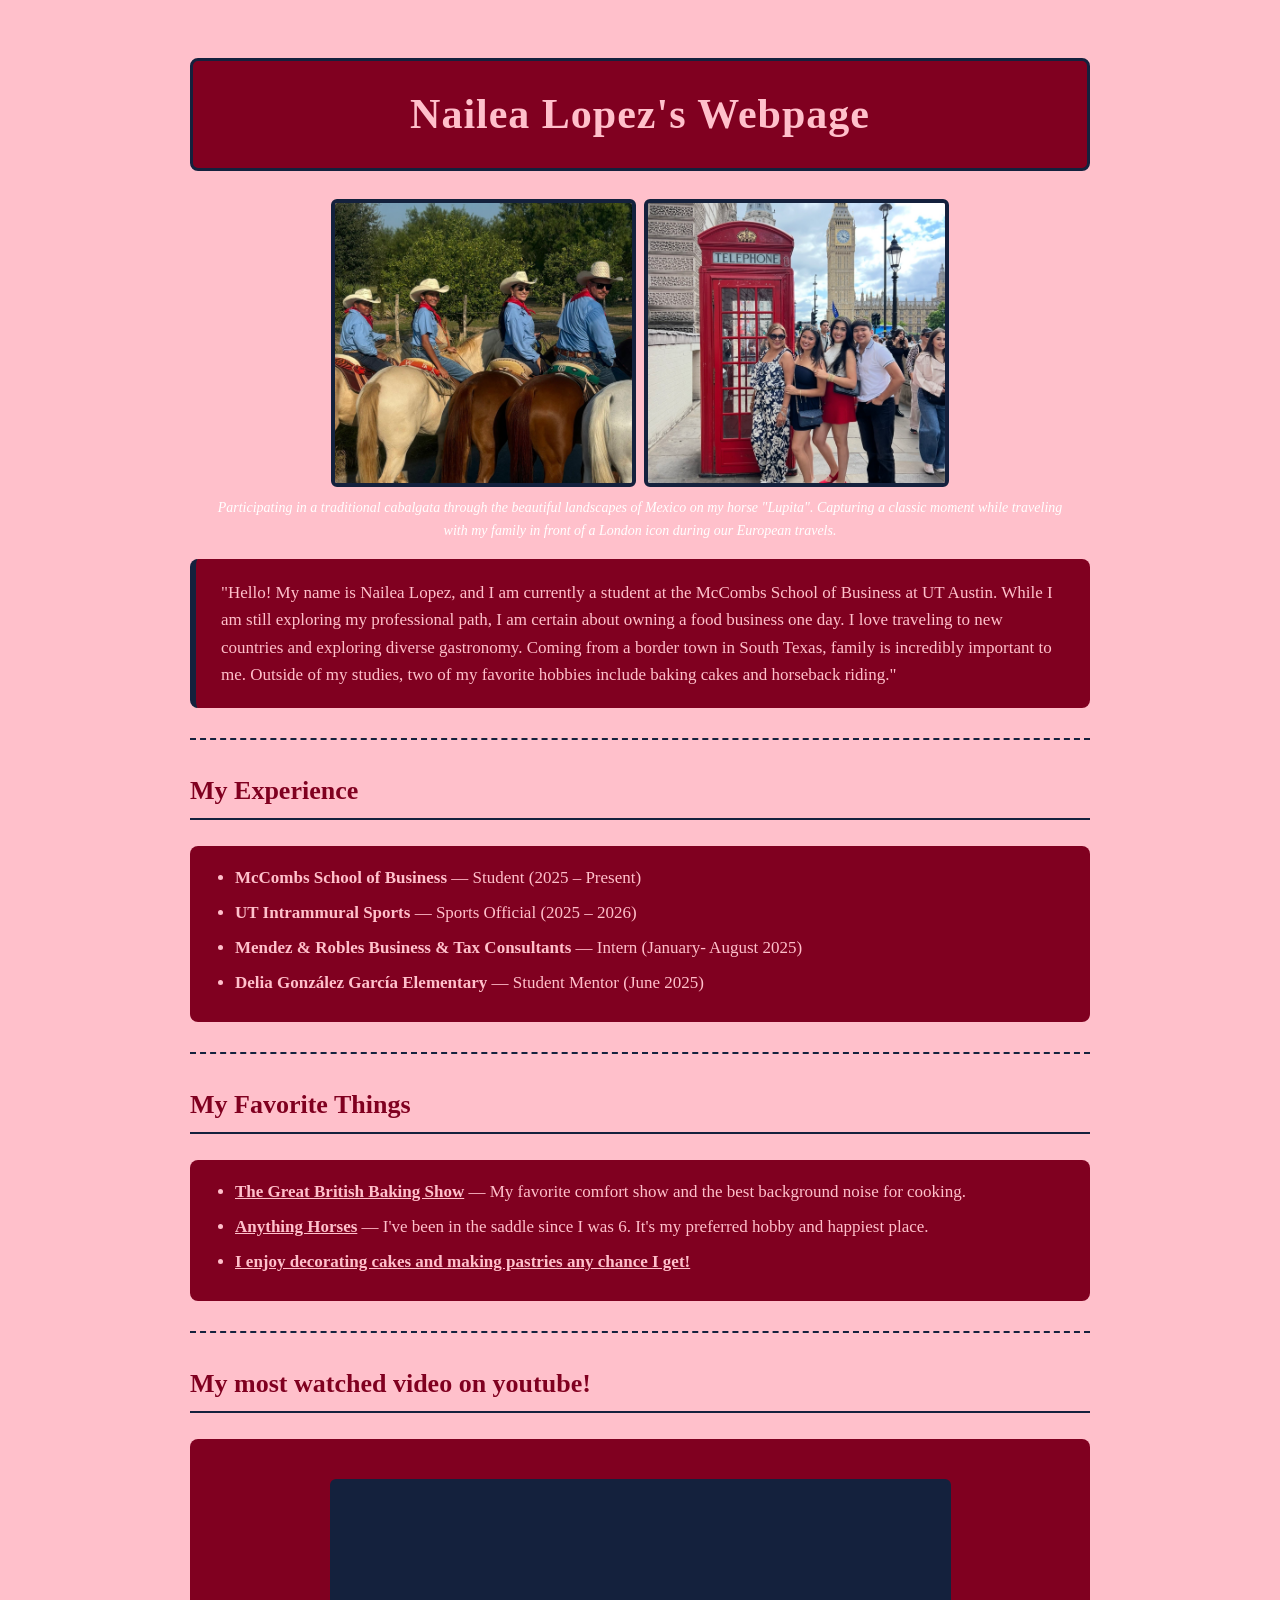
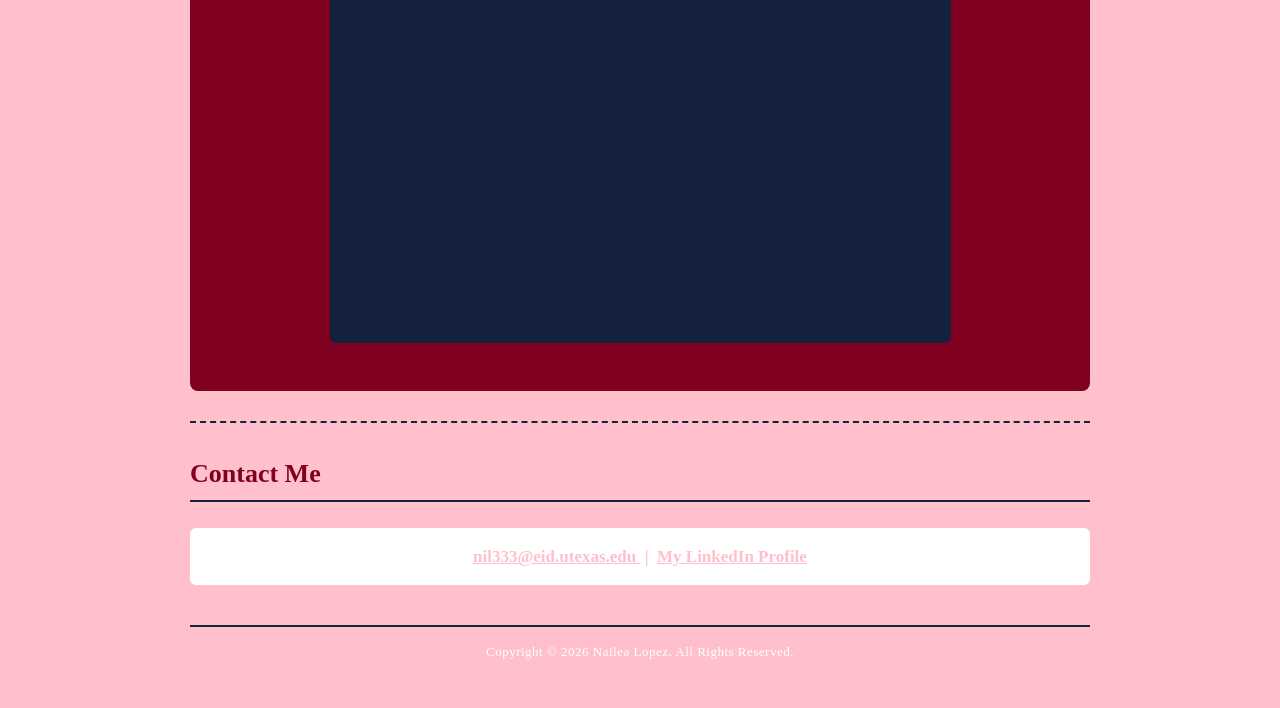
==== index.html @ cdb69c75 "Add files via upload" ====
<!DOCTYPE html>
<html>
<head>
  <!--The <title> tag is the name that shows up in the browser tab-->
  <title>Nailea Lopez's Webpage</title>

  <!--This line connects our HTML page to a separate CSS file called style.css.
      CSS controls how the page looks (colors, fonts, spacing).
      Keeping CSS in its own file is a best practice—it keeps HTML clean.-->
  <link rel="stylesheet" href="style.css">
</head>

<body>

  <!--This is the title at the top of the page-->
  <h1 class="page-title">Nailea Lopez's Webpage</h1>

  <!--Two photos in a horizontal row.
      Lesson for class: alt text should always be honest about what an image is.-->
  <div class="photo-row">
    <img class="row-photo"
         alt="A group of four people including Nailea wearing cowboy hats and 
		 western attire riding horses along a sunlit trail."
         src="IMG_1262.jpg" />

    <img class="row-photo"
         alt="A group of five people posing for a photo next to a traditional red 
		 telephone booth with Big Ben visible in the background."
         src="IMG_1260.jpg" />
  </div>
  <p class="caption">
    <em>  Participating in a traditional cabalgata through the beautiful landscapes of Mexico on my horse "Lupita". Capturing a classic moment while
	traveling with my family in front of a London icon during our European travels.
    </em>
  </p>

  <!--This is the About Me paragraph-->
  <p class="about-me">
   	"Hello! My name is Nailea Lopez, and I am currently a student at the McCombs School of Business at UT Austin. While I am still exploring my 
	professional path, I am certain about owning a food business one day. I love traveling to new countries and exploring diverse gastronomy. 
	Coming from a border town in South Texas, family is incredibly important to me. Outside of my studies, two of my favorite hobbies include 
	baking cakes and horseback riding."
    
  </p>

  <hr />

  <!--Work experience as a bulleted list-->
  <h3>My Experience</h3>
  <ul>
    <li><strong>McCombs School of Business</strong> &mdash; Student (2025 &ndash; Present)</li>
    <li><strong>UT Intrammural Sports </strong> &mdash; Sports Official (2025 &ndash; 2026)</li>
    <li><strong>Mendez & Robles Business & Tax Consultants</strong> &mdash; Intern (January- August 2025)</li>
    <li><strong>Delia González García Elementary</strong> &mdash; Student Mentor (June 2025)</li>
  </ul>

  <hr />

  <!--My Favorite Things: a bulleted list of links-->
  <h3>My Favorite Things</h3>
  <ul>
    <li><a href="https://thegreatbritishbakeoff.co.uk/" target="_blank">The Great British Baking Show</a> &mdash; My favorite comfort show and the best background noise for cooking.</li>
    <li><a href="https://www.cbsnews.com/news/kentucky-derby-horses-2026/" target="_blank">Anything Horses</a> &mdash; I've been in the saddle since I was 6. It's my preferred hobby and happiest place.</li>
    <li><a href="https://www.google.com/search?q=cake+inspo+collage+2026&sca_esv=43a6c5a008a39361&rlz=1C1MYPO_enUS1177US1177&udm=2&biw=1280&bih=665&sxsrf=ANbL-n77LBTf6LSYJnHwR8sAz30bcYW_kQ%3A1778520631793&ei=NxICaoyAMNGchbIP5avo6QI#sv=CAMSVhoyKhBlLUVfT1Axaml5YVpYTUFNMg5FX09QMWppeWFaWE1BTToOVUZzVUx4RWJ2RmZvT00gBCocCgZtb3NhaWMSEGUtRV9PUDFqaXlhWlhNQU0YADABGAcgiIe14AVKCBABGAEgASgB" target="_blank">I enjoy decorating cakes and making pastries any chance I get!</li>
  </ul>

  <hr />

  <!--YouTube videos: each one is an iframe.
      Tip for students: to add your own, go to YouTube > Share > Embed,
      and copy the FULL iframe tag.-->
  <h3>My most watched video on youtube!</h3>

  <div class="video-grid">

<iframe width="815" height="458" src="https://www.youtube.com/embed/brnafxH_0E8" title="Pomodoro Timer 3x30 (1.5hr) | ADHD | Let&#39;s get focused! | Lofi + train ambience ♡" frameborder="0" allow="accelerometer; autoplay; clipboard-write; encrypted-media; gyroscope; picture-in-picture; web-share" referrerpolicy="strict-origin-when-cross-origin" allowfullscreen></iframe>

  </div>

  <hr />

  <!--Contact section.
      The mailto: link opens the user's email program.
      LinkedIn opens in a new tab.-->
  <h3>Contact Me</h3>
  <p class="contact-line">
  <a href="mailto:nil333@eid.utexas.edu">
  nil333@eid.utexas.edu
  </a>
    &nbsp;|&nbsp;
    <a href="https://www.linkedin.com/in/naileaimalaylopez/" target="_blank">My LinkedIn Profile</a>
  </p>

  <!--Footer with copyright-->
  <footer class="page-footer">
    Copyright &copy; 2026 Nailea Lopez. All Rights Reserved.
  </footer>

</body>
</html>
---- style.css ----
/* ============================================================
   Clint Tuttle's Webpage - style.css
   ============================================================
   Color palette (UT Austin inspired):
   - Burnt orange:#BF5700  (primary background)
   - Navy:        #14213D   (primary text)
   - Khaki:       #E8DCC4   (cards / content panels)
   - White:       #FFFFFF   (highlights and contrast)
   -Burgundy:     #800020   (cards / content panels)
   -Pink          #FFC0CB
   ============================================================ */

/* ---- Page basics ---- */
body {
  background-color: pink;          /* burnt orange background */
  color: #FFFFFF;                     /* pink text for contrast  */
  font-family: Georgia, "Times New Roman", serif;
  max-width: 900px;
  margin: 0 auto;                     /* centers the whole page  */
  padding: 30px 20px;
  line-height: 1.6;
}

/* ---- Page title ---- */
.page-title {
  text-align: center;
  color: #FFC0CB;                     /* pink title */
  background-color: #800020;          /* burgundy bar behind title */
  font-size: 42px;
  font-weight: bold;
  padding: 20px;
  border: 3px solid #14213D;
  border-radius: 8px;
  letter-spacing: 1px;
}

/* ---- Photo row at top: three images side-by-side ---- */
.photo-row {
  display: flex;                      /* puts items in a row */
  justify-content: center;            /* centers them horizontally */
  align-items: stretch;
  gap: 8px;                           /* small space between photos */
  margin: 20px 0 10px 0;
}

.row-photo {
  width: 33%;                         /* each photo takes ~one-third */
  height: 280px;                      /* all photos same height */
  object-fit: cover;                  /* crop to fill, no distortion */
  border: 4px solid #14213D;          /* navy frame */
  border-radius: 6px;
  background-color: #FFFFFF;
}

/* ---- Section headings (Fall 2026 Schedule, Videos, etc.) ---- */
h3 {
  color: #800020;                     /* white headings on orange */
  font-size: 26px;
  border-bottom: 2px solid #14213D;
  padding-bottom: 6px;
  margin-top: 30px;
}

/* ---- About Me paragraph ---- */
.about-me {
  background-color: #800020;          /* khaki "card" */
  color: #FFC0CB;
  padding: 20px 25px;
  border-radius: 8px;
  border-left: 6px solid #14213D;
  font-size: 17px;
}

/* ---- Resume line ---- */
.resume-line {
  text-align: center;
  background-color: #FFFFFF;
  color: #FFC0CB;
  padding: 12px;
  border-radius: 6px;
  font-size: 18px;
  font-weight: bold;
}

/* ---- Captions under photos ---- */
.caption {
  text-align: center;
  color: #FFFFFF;
  font-size: 14px;
  margin-top: 0;
  padding: 0 20px;
}

/* ---- Lists ---- */
ol, ul {
  background-color: #800020;
  color: #FFC0CB;
  padding: 18px 18px 18px 45px;       /* extra left padding for bullets */
  border-radius: 8px;
  font-size: 17px;
}

li {
  margin-bottom: 8px;
}

/* ---- Links ---- */
a {
  color:  #FFC0CB;
  font-weight: bold;
  text-decoration: underline;
}

a:hover {
  color: #BF5700;
  background-color: #FFFFFF;
  padding: 1px 3px;
  border-radius: 3px;
}

/* ---- Horizontal rules ---- */
hr {
  border: none;
  border-top: 2px dashed #14213D;
  margin: 30px 0;
}

/* ---- Video grid: 2 videos per row ---- */
.video-grid {
  justify-items: center;
  text-align:center;
  background-color: #800020;
  padding: 40px;
  border-radius: 8px;
}

.video-grid iframe {
  width: 75%;
  justify-items: center;
  text-align:center;
  border: 3px solid #14213D;
  border-radius: 6px;
  background-color: #14213D;
}

/* ---- Contact line ---- */
.contact-line {
  text-align: center;
  background-color: #FFFFFF;
  color: #FFC0CB;
  padding: 15px;
  border-radius: 6px;
  font-size: 17px;
  font-weight: bold;
}

/* ---- Footer ---- */
.page-footer {
  text-align: center;
  color: #FFFFFF;
  font-size: 13px;
  margin-top: 40px;
  padding: 15px;
  border-top: 2px solid #14213D;
  letter-spacing: 0.5px;
}

/* ---- Mobile / smaller screens ---- */
@media (max-width: 700px) {
  .video-grid {
    grid-template-columns: 1fr;
  }

  .page-title {
    font-size: 30px;
  }

  /* Stack the photos vertically on small screens */
  .photo-row {
    flex-direction: column;
    align-items: center;
  }

  .row-photo {
    width: 90%;
    height: 250px;
  }

  /* Stack contact links on small screens */
  .contact-line {
    font-size: 15px;
  }
}
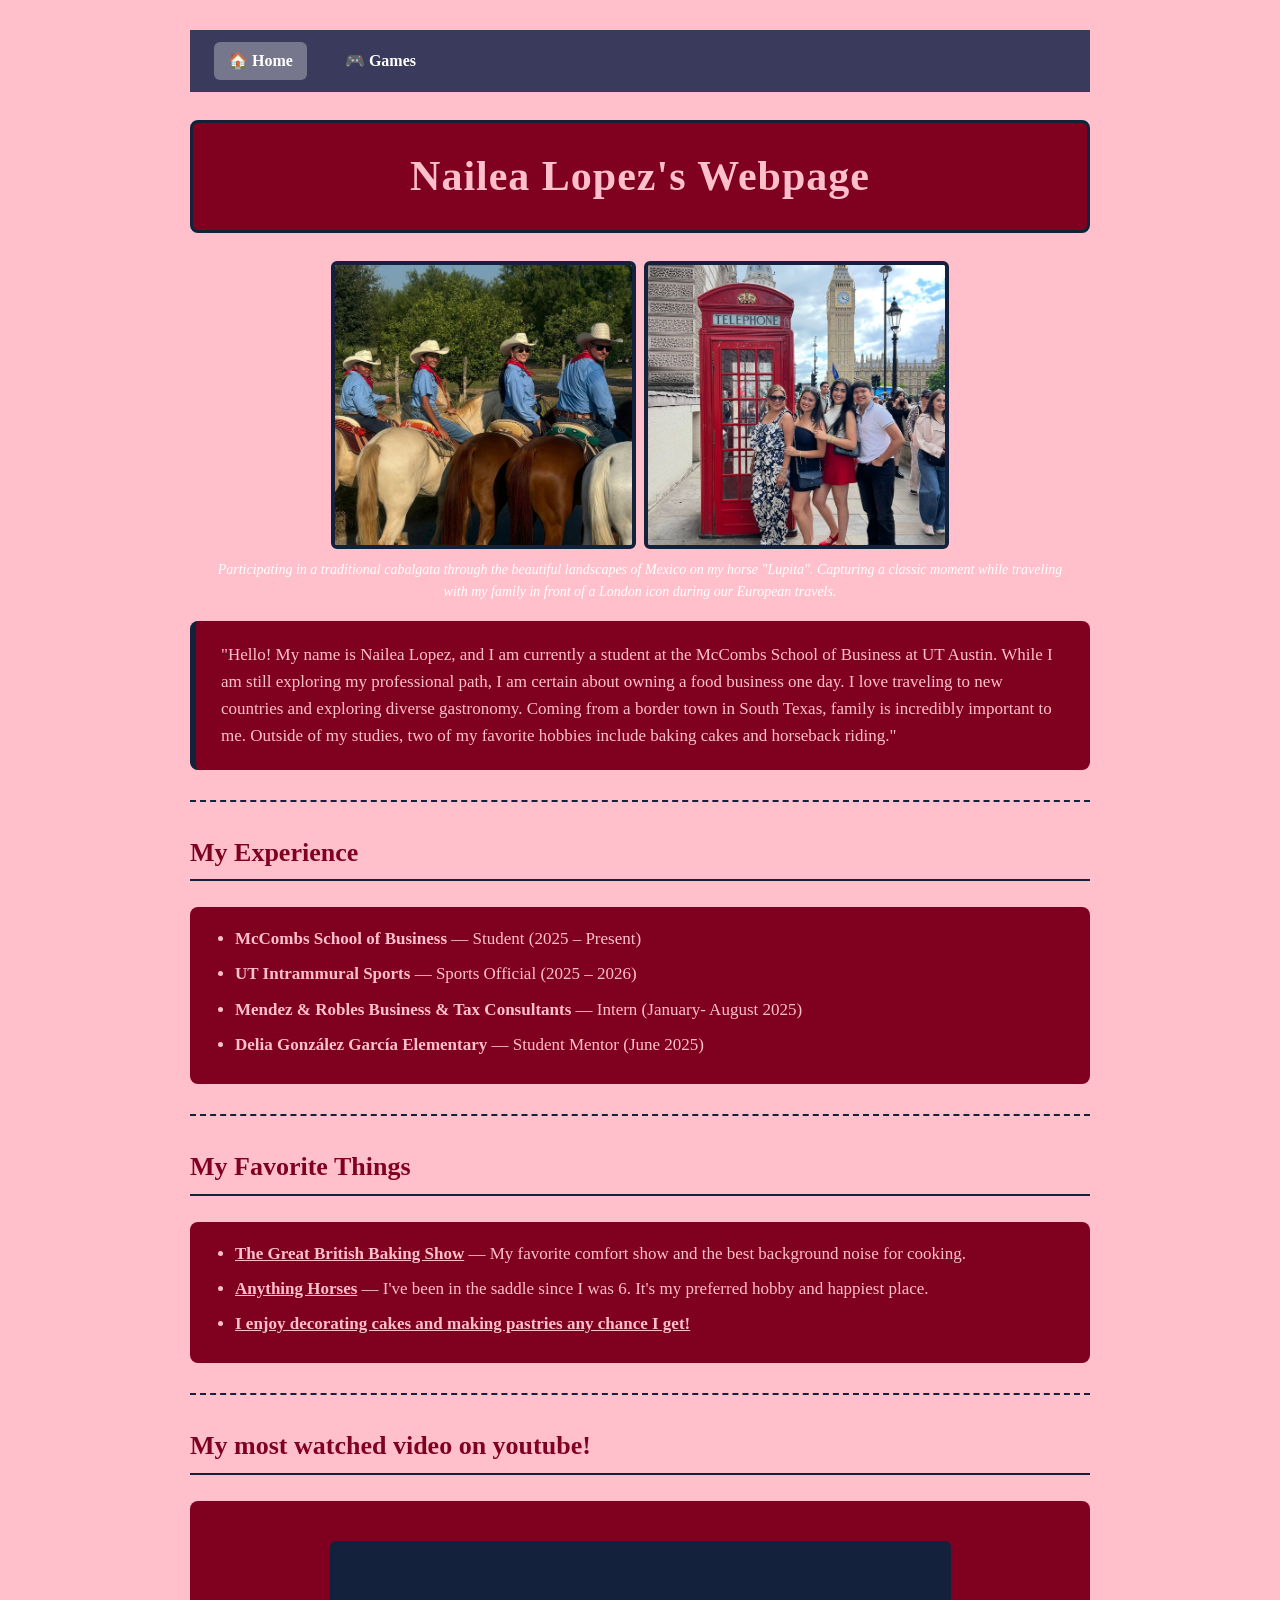
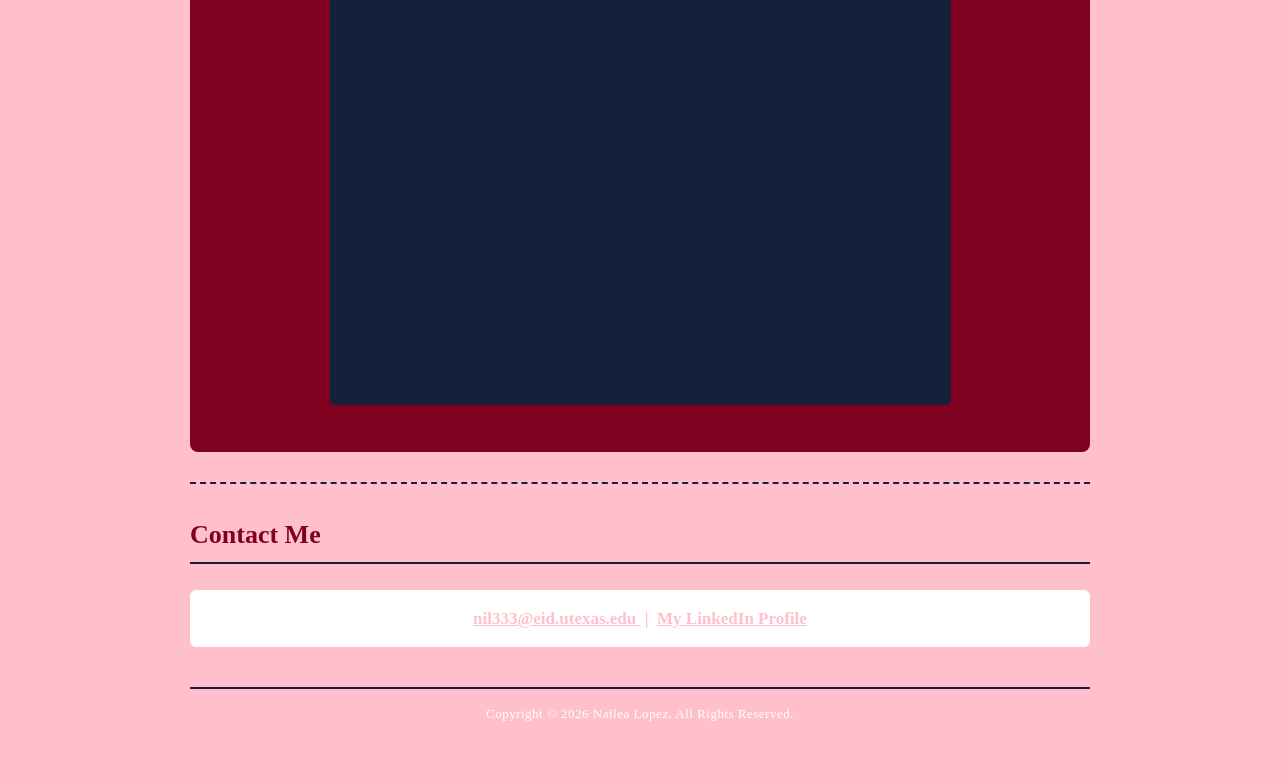
==== commit 1ac7d384: "Add files via upload" ====
--- a/index.html
+++ b/index.html
@@ -8,9 +8,42 @@
       CSS controls how the page looks (colors, fonts, spacing).
       Keeping CSS in its own file is a best practice—it keeps HTML clean.-->
   <link rel="stylesheet" href="style.css">
+
+  <style>
+    /* Navigation bar styles */
+    .nav-bar {
+      background-color: #3a3a5c;
+      padding: 12px 24px;
+      display: flex;
+      gap: 24px;
+      align-items: center;
+      margin-bottom: 20px;
+    }
+    .nav-bar a {
+      color: #ffffff;
+      text-decoration: none;
+      font-size: 16px;
+      font-weight: bold;
+      padding: 6px 14px;
+      border-radius: 6px;
+      transition: background-color 0.2s;
+    }
+    .nav-bar a:hover {
+      background-color: rgba(255, 255, 255, 0.2);
+    }
+    .nav-bar a.active {
+      background-color: rgba(255, 255, 255, 0.3);
+    }
+  </style>
 </head>
 
 <body>
+
+  <!--Navigation bar at the top of every page-->
+  <nav class="nav-bar">
+    <a href="index.html" class="active">🏠 Home</a>
+    <a href="games.html">🎮 Games</a>
+  </nav>
 
   <!--This is the title at the top of the page-->
   <h1 class="page-title">Nailea Lopez's Webpage</h1>
@@ -61,7 +94,7 @@
   <ul>
     <li><a href="https://thegreatbritishbakeoff.co.uk/" target="_blank">The Great British Baking Show</a> &mdash; My favorite comfort show and the best background noise for cooking.</li>
     <li><a href="https://www.cbsnews.com/news/kentucky-derby-horses-2026/" target="_blank">Anything Horses</a> &mdash; I've been in the saddle since I was 6. It's my preferred hobby and happiest place.</li>
-    <li><a href="https://www.google.com/search?q=cake+inspo+collage+2026&sca_esv=43a6c5a008a39361&rlz=1C1MYPO_enUS1177US1177&udm=2&biw=1280&bih=665&sxsrf=ANbL-n77LBTf6LSYJnHwR8sAz30bcYW_kQ%3A1778520631793&ei=NxICaoyAMNGchbIP5avo6QI#sv=CAMSVhoyKhBlLUVfT1Axaml5YVpYTUFNMg5FX09QMWppeWFaWE1BTToOVUZzVUx4RWJ2RmZvT00gBCocCgZtb3NhaWMSEGUtRV9PUDFqaXlhWlhNQU0YADABGAcgiIe14AVKCBABGAEgASgB" target="_blank">I enjoy decorating cakes and making pastries any chance I get!</li>
+    <li><a href="https://www.google.com/search?q=cake+inspo+collage+2026&sca_esv=43a6c5a008a39361&rlz=1C1MYPO_enUS1177US1177&udm=2&biw=1280&bih=665&sxsrf=ANbL-n77LBTf6LSYJnHwR8sAz30bcYW_kQ%3A1778520631793&ei=NxICaoyAMNGchbIP5avo6QI#sv=CAMSVhoyKhBlLUVfT1Axaml5YVpYTUFNMg5FX09QMWppeWFaWE1BTToOVUZzVUx4RWJ2RmZvT00gBCocCgZtb3NhaWMSEGUtRV9PUDFqaXlhWlhNQU0YADABGAcgiIe14AVKCBABGAEgASgB" target="_blank">I enjoy decorating cakes and making pastries any chance I get!</a></li>
   </ul>
 
   <hr />
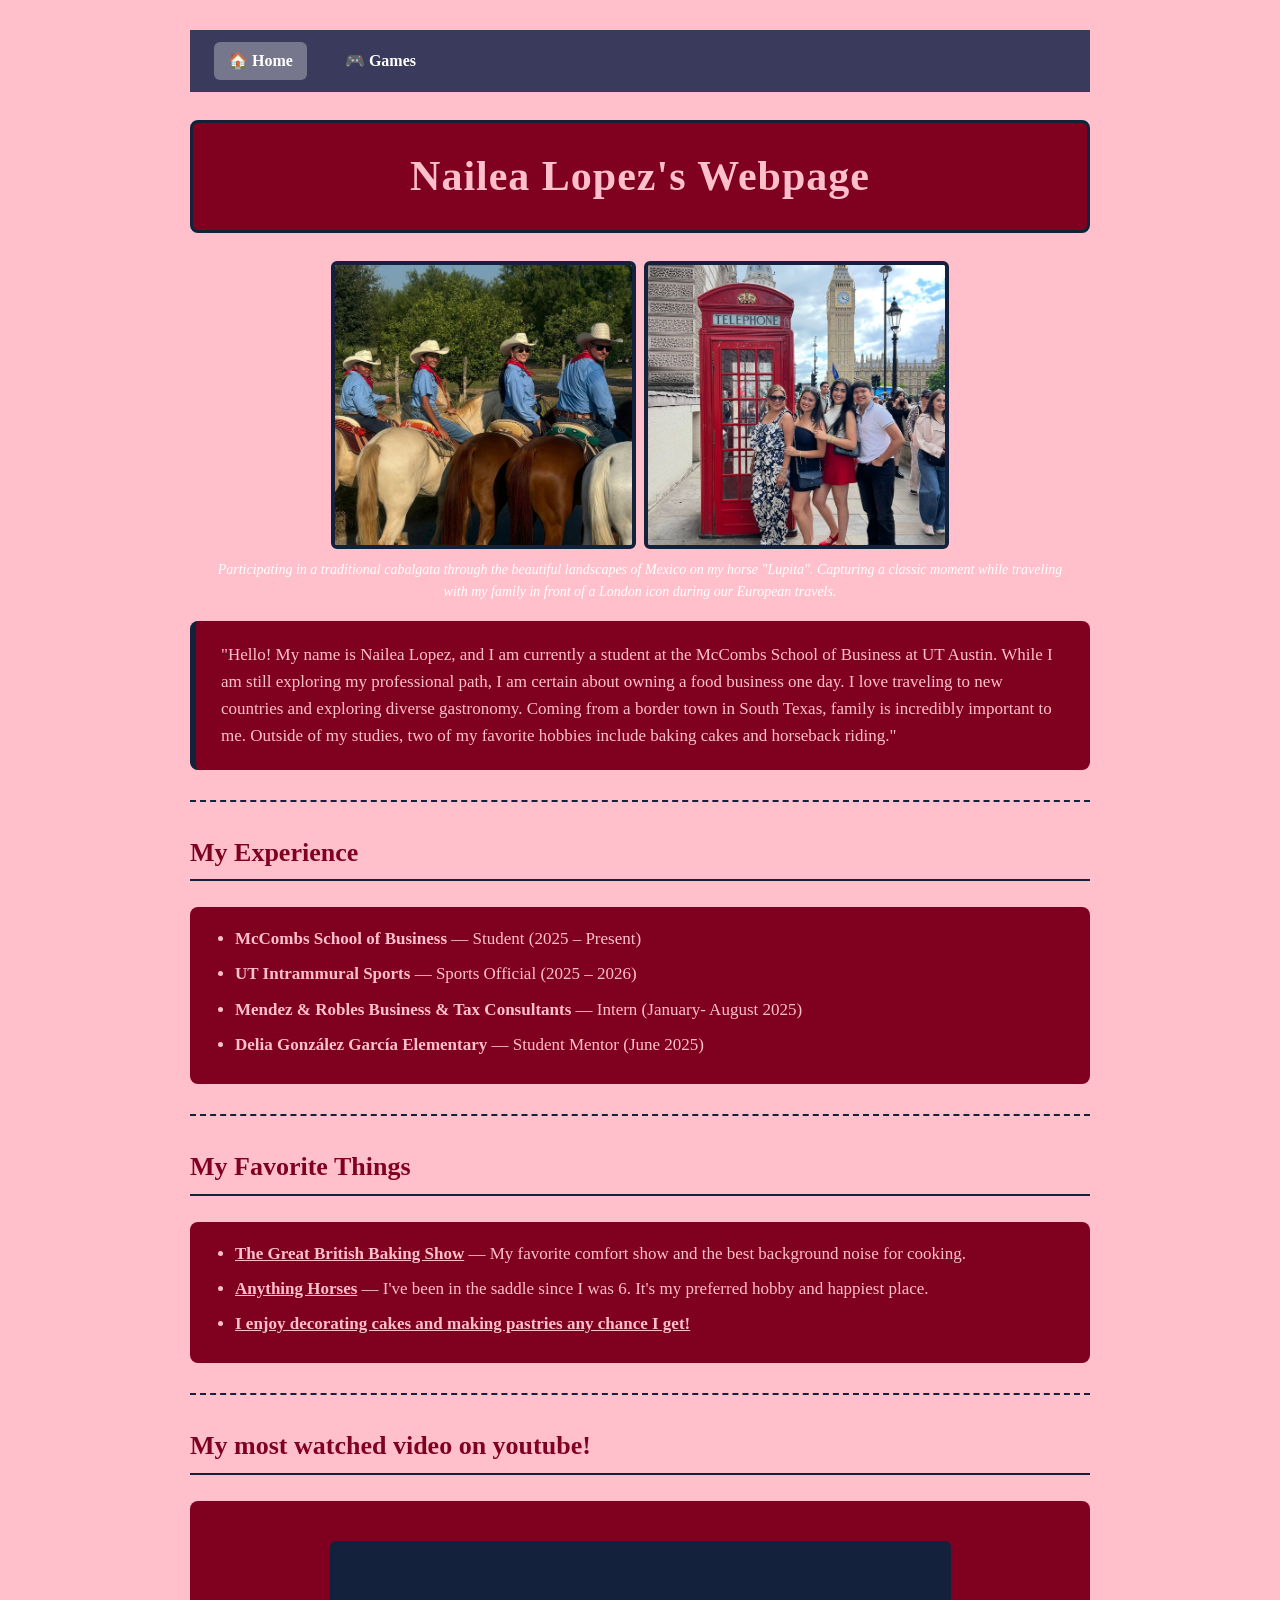
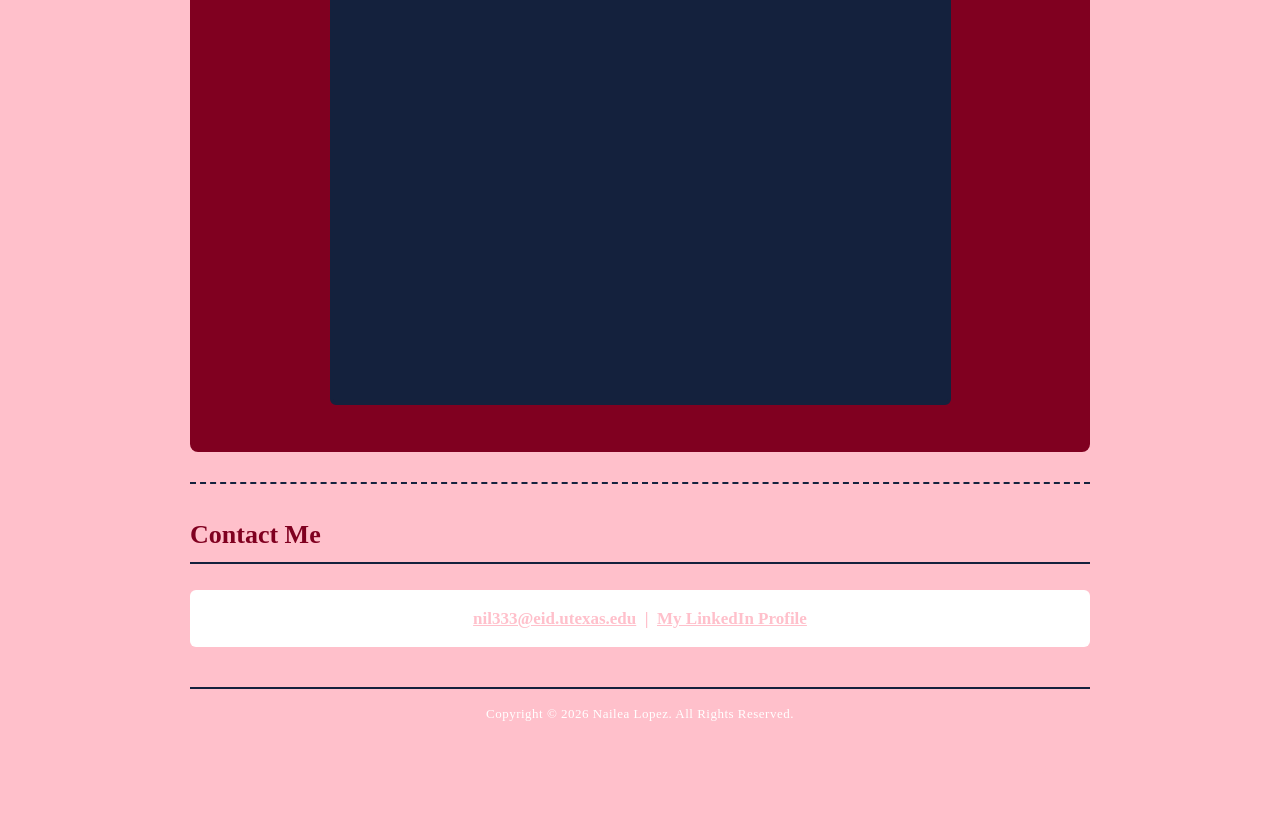
==== commit bad0acac: "Add files via upload" ====
--- a/index.html
+++ b/index.html
@@ -117,9 +117,7 @@
       LinkedIn opens in a new tab.-->
   <h3>Contact Me</h3>
   <p class="contact-line">
-  <a href="mailto:nil333@eid.utexas.edu">
-  nil333@eid.utexas.edu
-  </a>
+  <a href="mailto:nil333@eid.utexas.edu">nil333@eid.utexas.edu</a>
     &nbsp;|&nbsp;
     <a href="https://www.linkedin.com/in/naileaimalaylopez/" target="_blank">My LinkedIn Profile</a>
   </p>
@@ -128,6 +126,11 @@
   <footer class="page-footer">
     Copyright &copy; 2026 Nailea Lopez. All Rights Reserved.
   </footer>
+<div style="text-align:right; padding: 1rem;">
+    <a href="games.html">Games &#8594;</a>
+  </div>
 
 </body>
 </html>
+</body>
+</html>
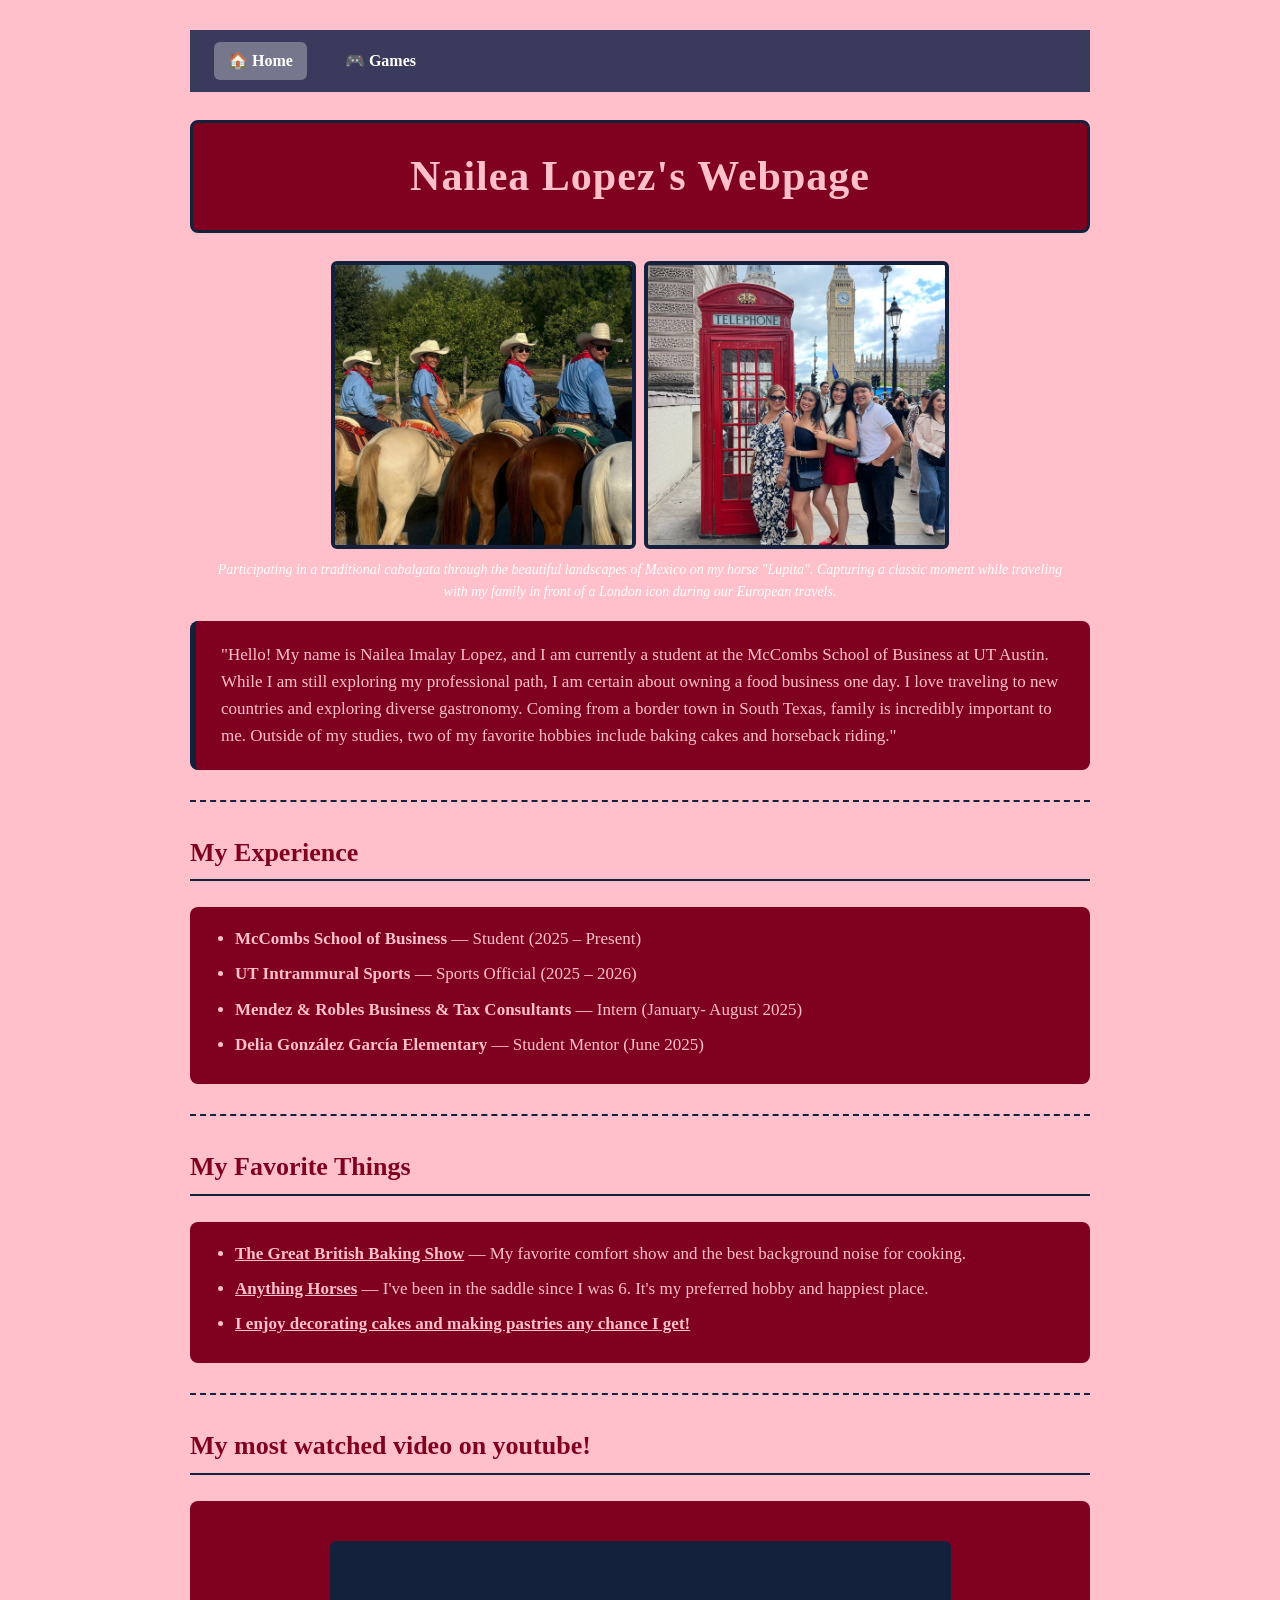
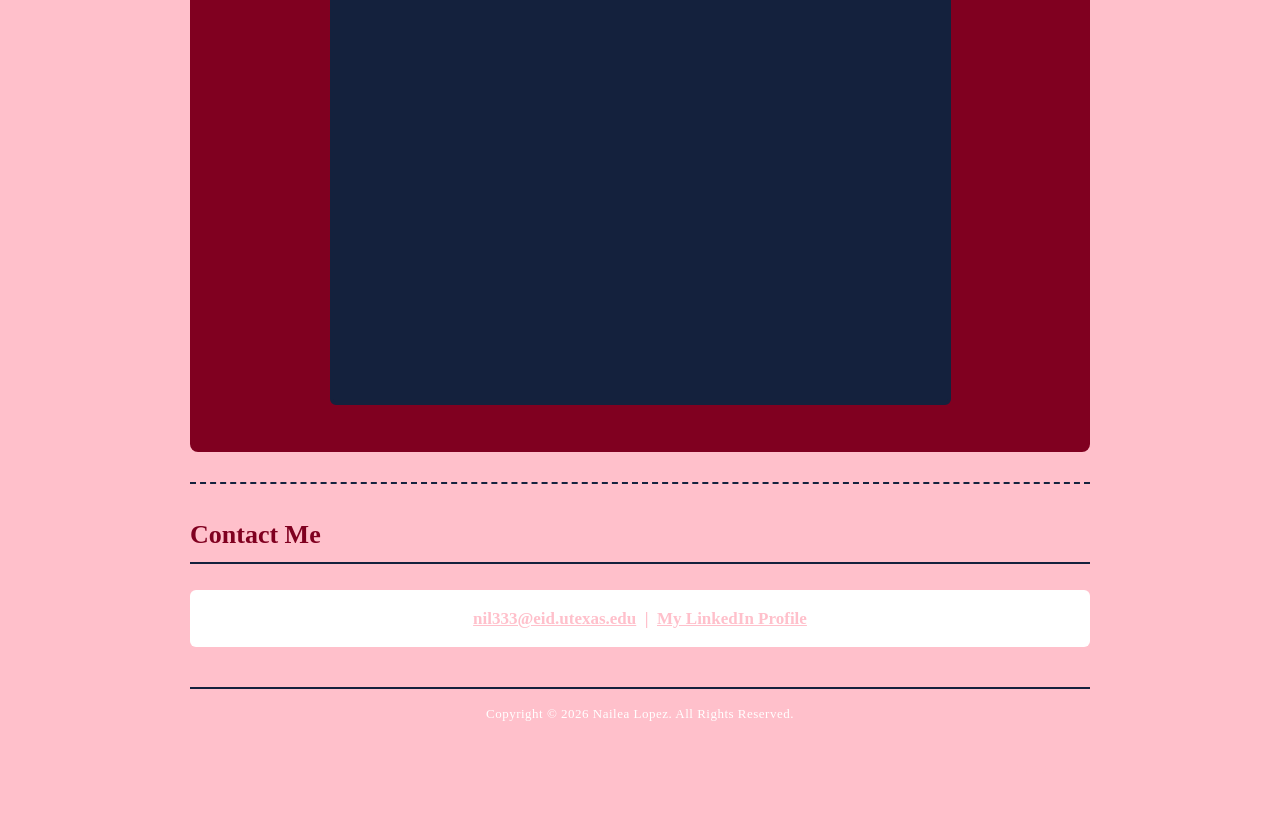
==== commit 38bf5971: "Add files via upload" ====
--- a/index.html
+++ b/index.html
@@ -69,7 +69,7 @@
 
   <!--This is the About Me paragraph-->
   <p class="about-me">
-   	"Hello! My name is Nailea Lopez, and I am currently a student at the McCombs School of Business at UT Austin. While I am still exploring my 
+   	"Hello! My name is Nailea Imalay Lopez, and I am currently a student at the McCombs School of Business at UT Austin. While I am still exploring my 
 	professional path, I am certain about owning a food business one day. I love traveling to new countries and exploring diverse gastronomy. 
 	Coming from a border town in South Texas, family is incredibly important to me. Outside of my studies, two of my favorite hobbies include 
 	baking cakes and horseback riding."
--- a/style.css
+++ b/style.css
@@ -191,3 +191,13 @@
     font-size: 15px;
   }
 }
+.site-nav {
+  padding: 0.75rem 1rem;
+}
+
+.site-nav a {
+  margin-right: 1rem;
+  text-decoration: none;
+  font-weight: bold;
+  color: #333;
+}
